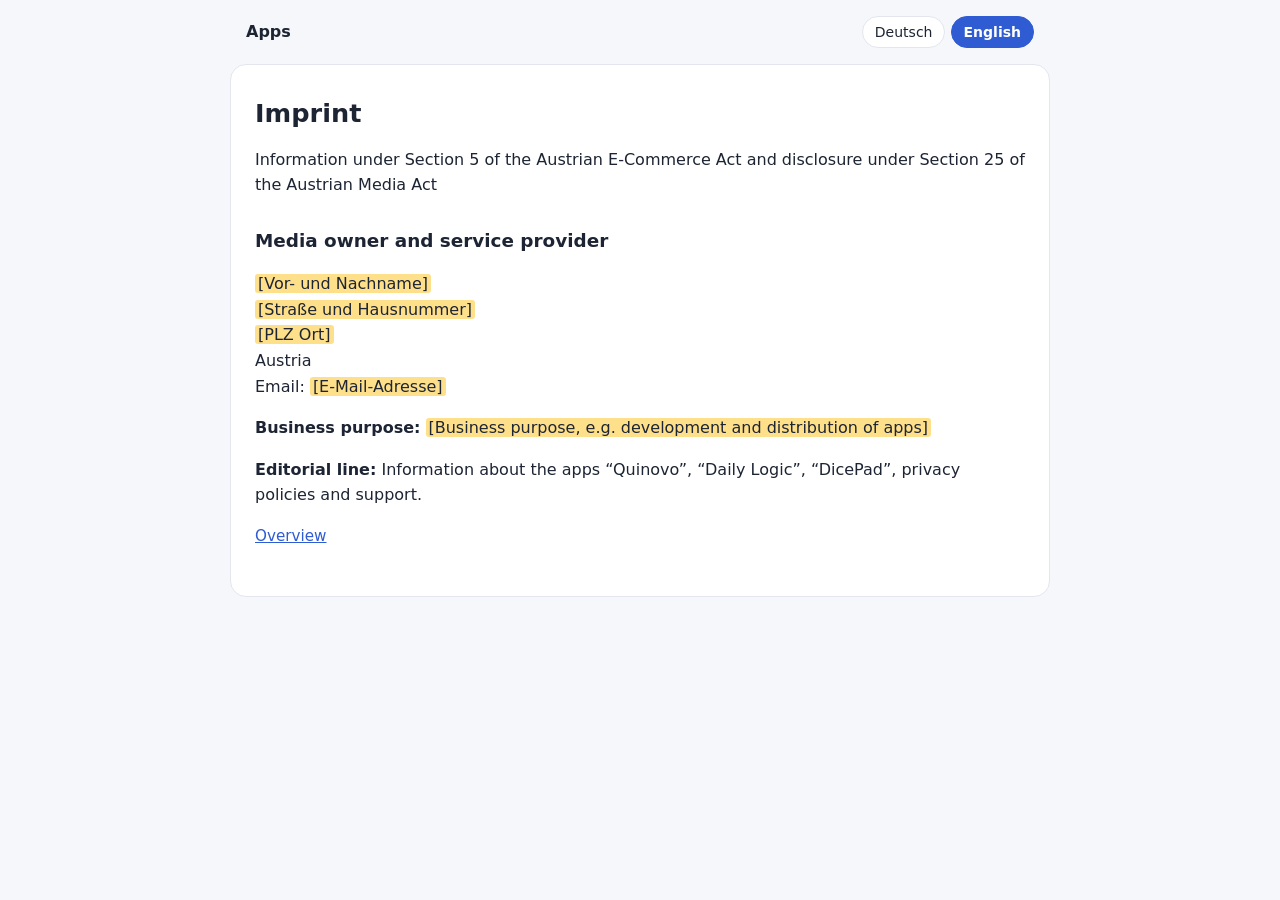
==== docs/imprint.html @ 8efcac41 "Entwurf: Datenschutz, Support und Impressum fuer drei Apps (DE/EN) Co-Authored-By: Claude Opus 5.5 <" ====
<!doctype html>
<html lang="de">
<head>
<meta charset="utf-8">
<meta name="viewport" content="width=device-width, initial-scale=1">
<title>Impressum / Imprint</title>
<link rel="stylesheet" href="style.css">
</head>
<body>
<header>
  <a class="home" href="index.html">Apps</a>
  <nav class="lang" aria-label="Sprache / Language">
    <button type="button" data-lang="de">Deutsch</button>
    <button type="button" data-lang="en">English</button>
  </nav>
</header>
<main>
<section lang="de" class="de">
<h1>Impressum</h1>
<p>Angaben nach § 5 E-Commerce-Gesetz und Offenlegung nach § 25 Mediengesetz</p>
<h2>Medieninhaber und Diensteanbieter</h2>
<p><mark class="todo">[Vor- und Nachname]</mark><br><mark class="todo">[Straße und Hausnummer]</mark><br><mark class="todo">[PLZ Ort]</mark><br>Österreich<br>E-Mail: <mark class="todo">[E-Mail-Adresse]</mark></p>
<p><strong>Unternehmensgegenstand:</strong> <mark class="todo">[Unternehmensgegenstand, z. B. Entwicklung und Vertrieb von Apps]</mark></p>
<p><strong>Grundlegende Richtung:</strong> Informationen zu den Apps „Quinovo“, „Daily Logic“, „DicePad“ sowie Datenschutzerklärungen und Support.</p>
<p class="links"><a href="index.html">Übersicht</a></p>
</section>
<section lang="en" class="en">
<h1>Imprint</h1>
<p>Information under Section 5 of the Austrian E-Commerce Act and disclosure under Section 25 of the Austrian Media Act</p>
<h2>Media owner and service provider</h2>
<p><mark class="todo">[Vor- und Nachname]</mark><br><mark class="todo">[Straße und Hausnummer]</mark><br><mark class="todo">[PLZ Ort]</mark><br>Austria<br>Email: <mark class="todo">[E-Mail-Adresse]</mark></p>
<p><strong>Business purpose:</strong> <mark class="todo">[Business purpose, e.g. development and distribution of apps]</mark></p>
<p><strong>Editorial line:</strong> Information about the apps “Quinovo”, “Daily Logic”, “DicePad”, privacy policies and support.</p>
<p class="links"><a href="index.html">Overview</a></p>
</section>
</main>
<script>
(function () {
  var p = new URLSearchParams(location.search).get('lang');
  var lang = p || ((navigator.language || 'en').toLowerCase().indexOf('de') === 0 ? 'de' : 'en');
  function show(l) {
    document.documentElement.lang = l;
    document.body.setAttribute('data-lang', l);
    document.querySelectorAll('.lang button').forEach(function (b) {
      b.setAttribute('aria-pressed', b.getAttribute('data-lang') === l);
    });
  }
  document.querySelectorAll('.lang button').forEach(function (b) {
    b.addEventListener('click', function () { show(b.getAttribute('data-lang')); });
  });
  show(lang === 'de' ? 'de' : 'en');
})();
</script>
</body>
</html>
---- docs/style.css ----
:root { --bg:#f6f7fb; --card:#fff; --text:#1d2433; --muted:#5b6478; --accent:#2f5bd3; --on-accent:#fff; --line:#e3e6ef; }
@media (prefers-color-scheme: dark) {
  :root { --bg:#0e1020; --card:#171a2e; --text:#e8eaf3; --muted:#a3aac0; --accent:#8fb0ff; --on-accent:#0e1020; --line:#2a2f4a; }
}
* { box-sizing: border-box; }
body { margin:0; background:var(--bg); color:var(--text);
  font:16px/1.6 system-ui, -apple-system, "Segoe UI", Roboto, sans-serif; }
header { display:flex; justify-content:space-between; align-items:center; gap:12px;
  max-width:820px; margin:0 auto; padding:16px; }
.home { color:var(--text); font-weight:700; text-decoration:none; }
.lang button { font:inherit; font-size:14px; border:1px solid var(--line); background:var(--card);
  color:var(--text); border-radius:999px; padding:4px 12px; cursor:pointer; }
.lang button[aria-pressed="true"] { background:var(--accent); border-color:var(--accent); color:var(--on-accent); font-weight:600; }
main { max-width:820px; margin:0 auto 48px; padding:8px 24px 32px; background:var(--card);
  border:1px solid var(--line); border-radius:16px; }
@media (max-width: 860px) { main { margin:0 16px 32px; padding:8px 16px 24px; } }
h1 { font-size:1.6rem; line-height:1.3; margin:24px 0 8px; }
h2 { font-size:1.15rem; margin:28px 0 6px; }
h3 { font-size:1rem; margin:20px 0 4px; }
a { color:var(--accent); }
.meta, .links { color:var(--muted); font-size:.95rem; }
mark.todo { background:#ffe08a; color:#1d2433; padding:0 3px; border-radius:3px; }
ul.apps { padding-left:20px; }
body[data-lang="de"] section.en, body[data-lang="en"] section.de { display:none; }
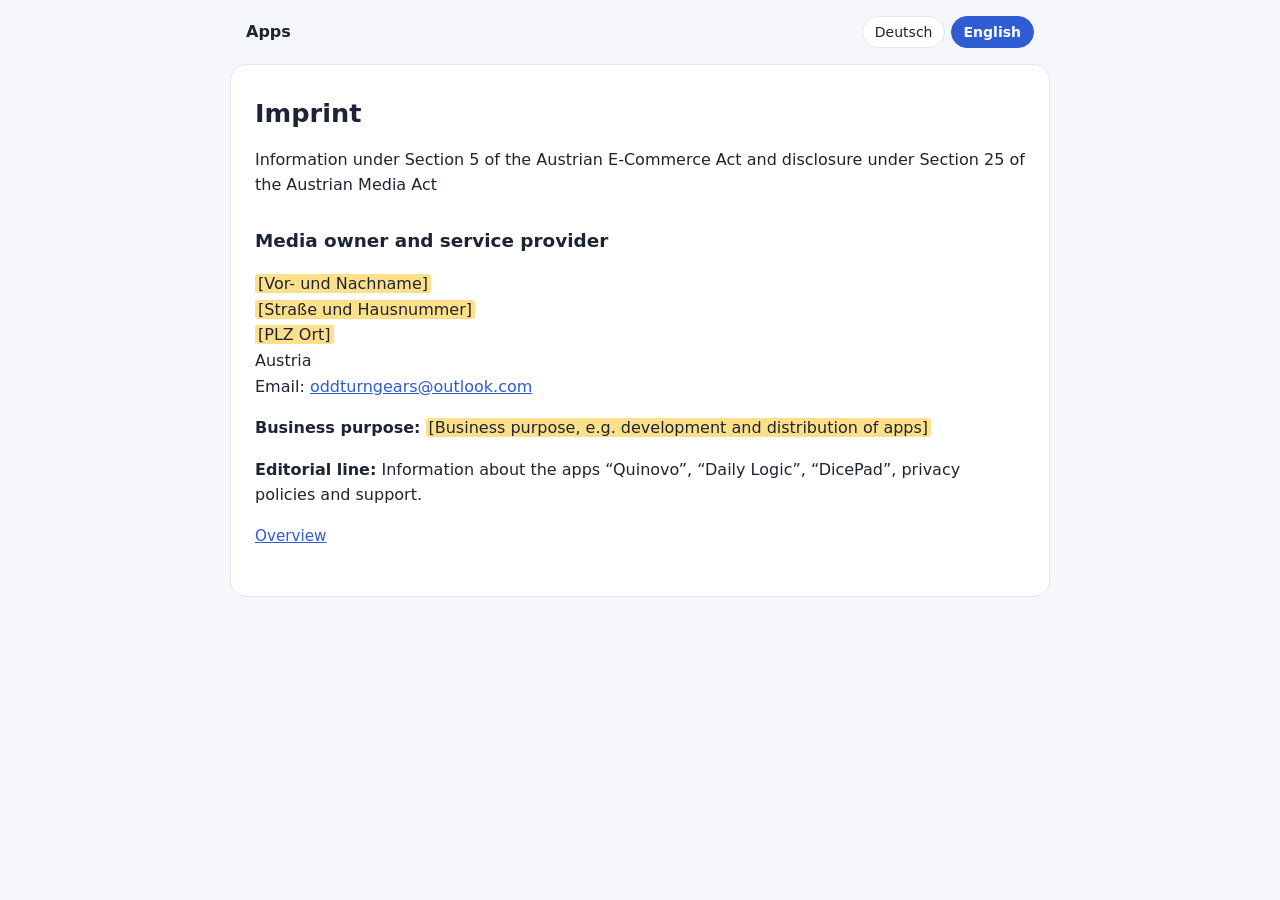
==== commit 92d7318d: "Kontaktadresse und GitHub-Pages-Adresse der Organisation eingetragen" ====
--- a/docs/imprint.html
+++ b/docs/imprint.html
@@ -19,7 +19,7 @@
 <h1>Impressum</h1>
 <p>Angaben nach § 5 E-Commerce-Gesetz und Offenlegung nach § 25 Mediengesetz</p>
 <h2>Medieninhaber und Diensteanbieter</h2>
-<p><mark class="todo">[Vor- und Nachname]</mark><br><mark class="todo">[Straße und Hausnummer]</mark><br><mark class="todo">[PLZ Ort]</mark><br>Österreich<br>E-Mail: <mark class="todo">[E-Mail-Adresse]</mark></p>
+<p><mark class="todo">[Vor- und Nachname]</mark><br><mark class="todo">[Straße und Hausnummer]</mark><br><mark class="todo">[PLZ Ort]</mark><br>Österreich<br>E-Mail: <a href="mailto:oddturngears@outlook.com">oddturngears@outlook.com</a></p>
 <p><strong>Unternehmensgegenstand:</strong> <mark class="todo">[Unternehmensgegenstand, z. B. Entwicklung und Vertrieb von Apps]</mark></p>
 <p><strong>Grundlegende Richtung:</strong> Informationen zu den Apps „Quinovo“, „Daily Logic“, „DicePad“ sowie Datenschutzerklärungen und Support.</p>
 <p class="links"><a href="index.html">Übersicht</a></p>
@@ -28,7 +28,7 @@
 <h1>Imprint</h1>
 <p>Information under Section 5 of the Austrian E-Commerce Act and disclosure under Section 25 of the Austrian Media Act</p>
 <h2>Media owner and service provider</h2>
-<p><mark class="todo">[Vor- und Nachname]</mark><br><mark class="todo">[Straße und Hausnummer]</mark><br><mark class="todo">[PLZ Ort]</mark><br>Austria<br>Email: <mark class="todo">[E-Mail-Adresse]</mark></p>
+<p><mark class="todo">[Vor- und Nachname]</mark><br><mark class="todo">[Straße und Hausnummer]</mark><br><mark class="todo">[PLZ Ort]</mark><br>Austria<br>Email: <a href="mailto:oddturngears@outlook.com">oddturngears@outlook.com</a></p>
 <p><strong>Business purpose:</strong> <mark class="todo">[Business purpose, e.g. development and distribution of apps]</mark></p>
 <p><strong>Editorial line:</strong> Information about the apps “Quinovo”, “Daily Logic”, “DicePad”, privacy policies and support.</p>
 <p class="links"><a href="index.html">Overview</a></p>
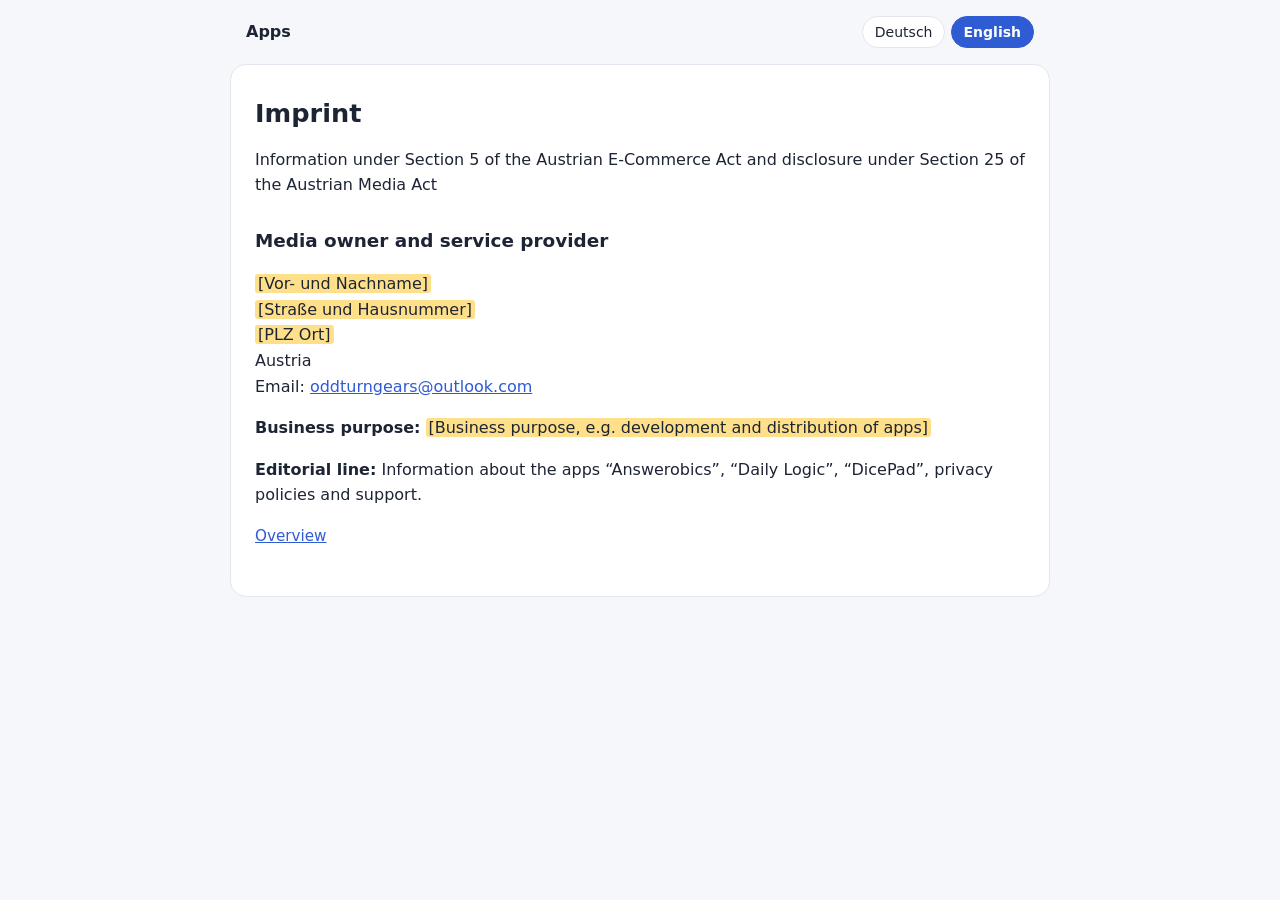
==== commit 5787dd59: "Quiz-App heisst jetzt Answerobics (Seiten unter /answerobics/) Co-Authored-By: Claude Opus 5.5 <nore" ====
--- a/docs/imprint.html
+++ b/docs/imprint.html
@@ -21,7 +21,7 @@
 <h2>Medieninhaber und Diensteanbieter</h2>
 <p><mark class="todo">[Vor- und Nachname]</mark><br><mark class="todo">[Straße und Hausnummer]</mark><br><mark class="todo">[PLZ Ort]</mark><br>Österreich<br>E-Mail: <a href="mailto:oddturngears@outlook.com">oddturngears@outlook.com</a></p>
 <p><strong>Unternehmensgegenstand:</strong> <mark class="todo">[Unternehmensgegenstand, z. B. Entwicklung und Vertrieb von Apps]</mark></p>
-<p><strong>Grundlegende Richtung:</strong> Informationen zu den Apps „Quinovo“, „Daily Logic“, „DicePad“ sowie Datenschutzerklärungen und Support.</p>
+<p><strong>Grundlegende Richtung:</strong> Informationen zu den Apps „Answerobics“, „Daily Logic“, „DicePad“ sowie Datenschutzerklärungen und Support.</p>
 <p class="links"><a href="index.html">Übersicht</a></p>
 </section>
 <section lang="en" class="en">
@@ -30,7 +30,7 @@
 <h2>Media owner and service provider</h2>
 <p><mark class="todo">[Vor- und Nachname]</mark><br><mark class="todo">[Straße und Hausnummer]</mark><br><mark class="todo">[PLZ Ort]</mark><br>Austria<br>Email: <a href="mailto:oddturngears@outlook.com">oddturngears@outlook.com</a></p>
 <p><strong>Business purpose:</strong> <mark class="todo">[Business purpose, e.g. development and distribution of apps]</mark></p>
-<p><strong>Editorial line:</strong> Information about the apps “Quinovo”, “Daily Logic”, “DicePad”, privacy policies and support.</p>
+<p><strong>Editorial line:</strong> Information about the apps “Answerobics”, “Daily Logic”, “DicePad”, privacy policies and support.</p>
 <p class="links"><a href="index.html">Overview</a></p>
 </section>
 </main>
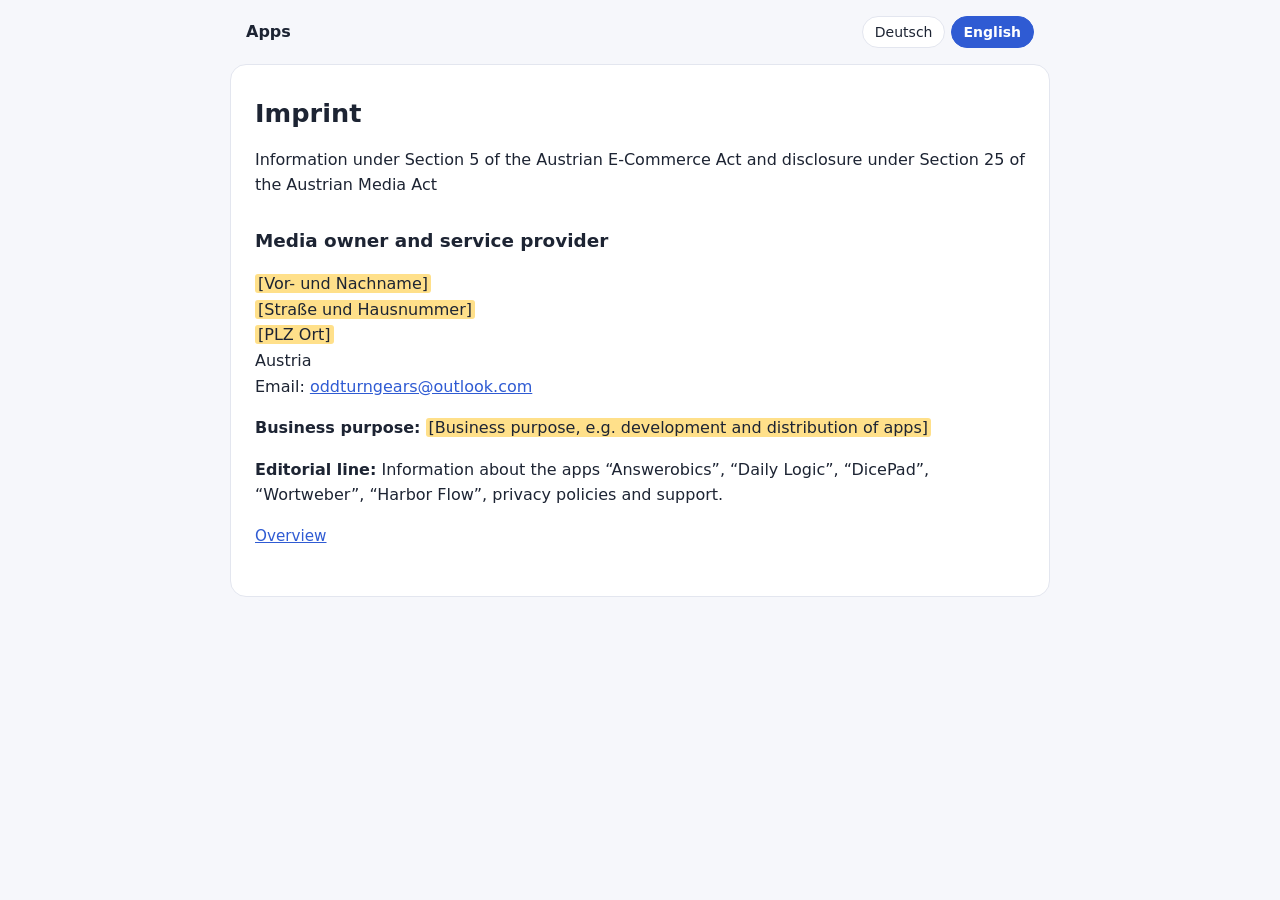
==== commit 30919b8a: "Wortweber und Harbor Flow: Datenschutz- und Support-Seiten - Neue Einträge wortweber und harborflow " ====
--- a/docs/imprint.html
+++ b/docs/imprint.html
@@ -21,7 +21,7 @@
 <h2>Medieninhaber und Diensteanbieter</h2>
 <p><mark class="todo">[Vor- und Nachname]</mark><br><mark class="todo">[Straße und Hausnummer]</mark><br><mark class="todo">[PLZ Ort]</mark><br>Österreich<br>E-Mail: <a href="mailto:oddturngears@outlook.com">oddturngears@outlook.com</a></p>
 <p><strong>Unternehmensgegenstand:</strong> <mark class="todo">[Unternehmensgegenstand, z. B. Entwicklung und Vertrieb von Apps]</mark></p>
-<p><strong>Grundlegende Richtung:</strong> Informationen zu den Apps „Answerobics“, „Daily Logic“, „DicePad“ sowie Datenschutzerklärungen und Support.</p>
+<p><strong>Grundlegende Richtung:</strong> Informationen zu den Apps „Answerobics“, „Daily Logic“, „DicePad“, „Wortweber“, „Harbor Flow“ sowie Datenschutzerklärungen und Support.</p>
 <p class="links"><a href="index.html">Übersicht</a></p>
 </section>
 <section lang="en" class="en">
@@ -30,7 +30,7 @@
 <h2>Media owner and service provider</h2>
 <p><mark class="todo">[Vor- und Nachname]</mark><br><mark class="todo">[Straße und Hausnummer]</mark><br><mark class="todo">[PLZ Ort]</mark><br>Austria<br>Email: <a href="mailto:oddturngears@outlook.com">oddturngears@outlook.com</a></p>
 <p><strong>Business purpose:</strong> <mark class="todo">[Business purpose, e.g. development and distribution of apps]</mark></p>
-<p><strong>Editorial line:</strong> Information about the apps “Answerobics”, “Daily Logic”, “DicePad”, privacy policies and support.</p>
+<p><strong>Editorial line:</strong> Information about the apps “Answerobics”, “Daily Logic”, “DicePad”, “Wortweber”, “Harbor Flow”, privacy policies and support.</p>
 <p class="links"><a href="index.html">Overview</a></p>
 </section>
 </main>
